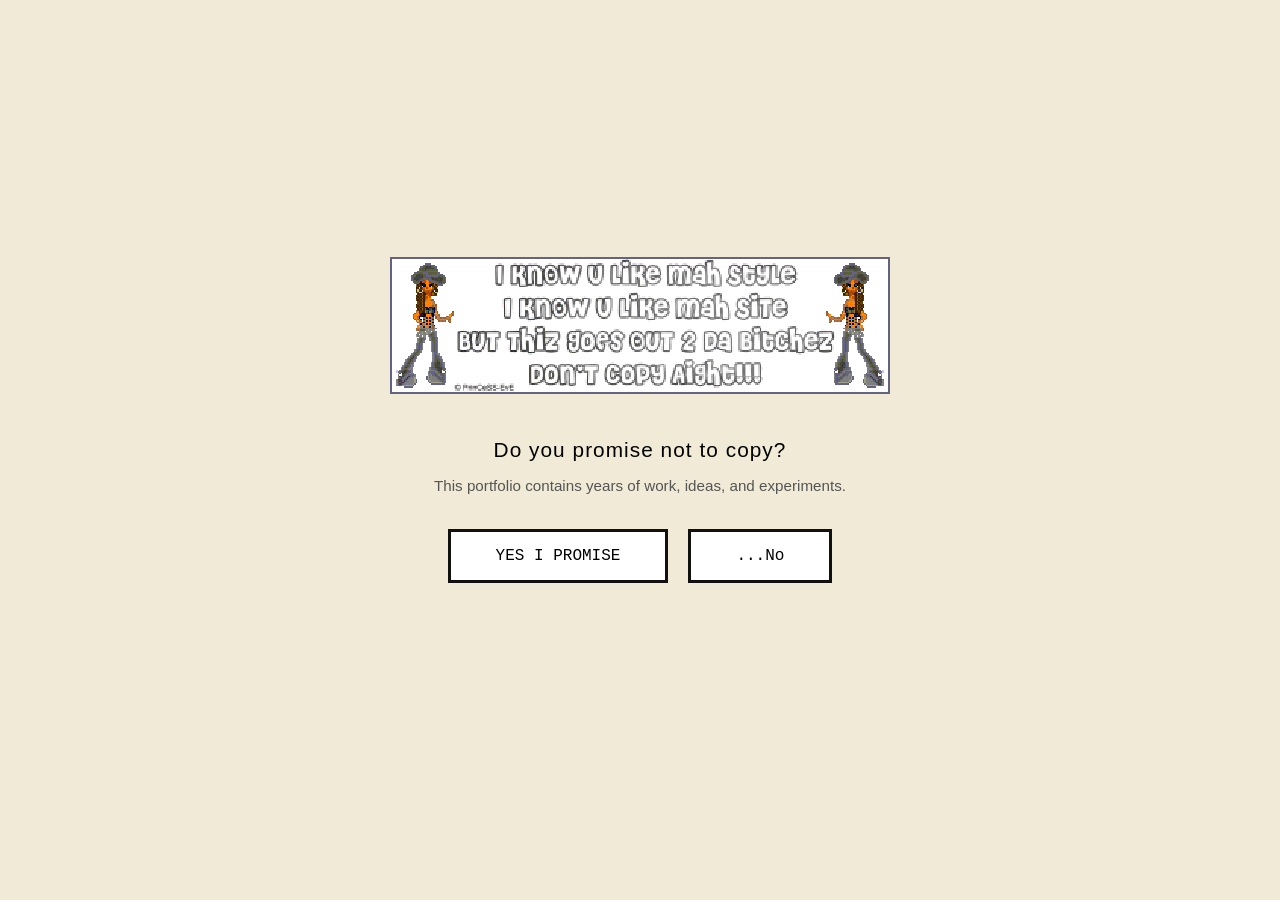
==== index.html @ cb2abb93 "Update index.html" ====
<!DOCTYPE html>
<html lang="en">

<head>

<meta charset="UTF-8">
<meta name="viewport" content="width=device-width, initial-scale=1.0">

<title>Welcome</title>

<style>

*{
    margin:0;
    padding:0;
    box-sizing:border-box;
}

html,
body{
    width:100%;
    height:100%;
}

body{

    display:flex;
    justify-content:center;
    align-items:center;
    flex-direction:column;

    background:#F0EAD6;

    font-family:Helvetica,Arial,sans-serif;

    overflow:hidden;

}

#container{

    text-align:center;

}

#logo{

    width:min(500px,90vw);

    image-rendering:pixelated;

    margin-bottom:40px;

}

h1{

    font-size:1.3rem;

    font-weight:400;

    margin-bottom:15px;

    letter-spacing:.05em;

}

p{

    font-size:.95rem;

    color:#555;

    margin-bottom:35px;

}

.buttons{

    display:flex;

    justify-content:center;

    gap:20px;

    flex-wrap:wrap;

}

button{

    padding:15px 45px;

    border:3px solid #111;

    background:white;

    cursor:pointer;

    font-size:1rem;

    font-family:Courier New, monospace;

    transition:.25s;

}

button:hover{

    background:black;

    color:white;

}

#message{

    margin-top:35px;

    font-size:.9rem;

    color:#666;

    min-height:25px;

    letter-spacing:.05em;

}

#loading{

    display:none;

    margin-top:40px;

}

.bar{

    width:320px;

    height:18px;

    border:2px solid black;

    margin:auto;

}

.fill{

    width:0%;

    height:100%;

    background:black;

}

.loading-text{

    margin-top:12px;

    font-family:Courier New, monospace;

}

</style>

</head>

<body>

<div id="container">

<img src="copyright1.gif" id="logo">

<h1>Do you promise not to copy?</h1>

<p>
This portfolio contains years of work, ideas, and experiments.
</p>

<div class="buttons">

<button id="yes">
YES I PROMISE
</button>

<button id="no">
...No
</button>

</div>

<div id="message"></div>

<div id="loading">

<div class="bar">

<div class="fill"></div>

</div>

<div class="loading-text">

Verifying...

</div>

</div>

</div>

<script>

const no=document.getElementById("no");

const yes=document.getElementById("yes");

const message=document.getElementById("message");

const loading=document.getElementById("loading");

const fill=document.querySelector(".fill");

const loadingText=document.querySelector(".loading-text");

const responses=[

"You Dead ass?",

"Nah",

"Aigh stop playing",

"Wrong answer",

"Don't do me like that",

"Try again",

"😭"

];

let count=0;

no.addEventListener("mouseover",()=>{

    no.style.position="absolute";

    no.style.left=Math.random()*(window.innerWidth-160)+"px";

    no.style.top=Math.random()*(window.innerHeight-70)+"px";

    message.textContent=responses[count%responses.length];

    count++;

});

yes.addEventListener("click",()=>{

document.querySelector(".buttons").style.display="none";

message.style.display="none";

loading.style.display="block";

let percent=0;

const interval=setInterval(()=>{

percent+=2;

fill.style.width=percent+"%";

if(percent<30){

loadingText.textContent="Checking plagiarism history...";

}

else if(percent<60){

loadingText.textContent="Scanning internet archives...";

}

else if(percent<90){

loadingText.textContent="Looking for suspicious behavior...";

}

else{

loadingText.textContent="You're probably cool.";

}

if(percent>=100){

clearInterval(interval);

loadingText.textContent="Entering Portfolio...";

setTimeout(()=>{

window.location.href="Profile.html";

},1200);

}

},40);

});

</script>

</body>

</html>
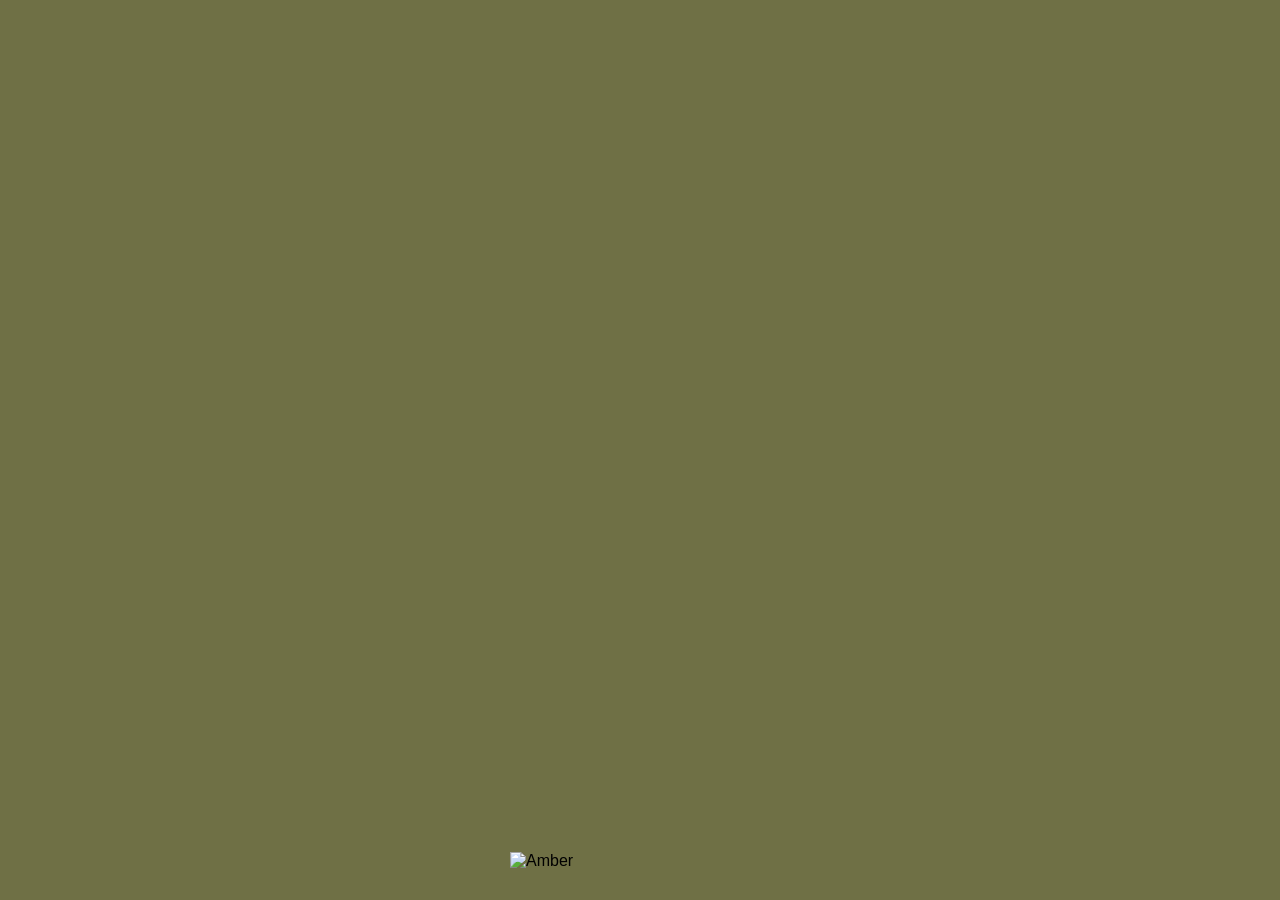
==== commit 1eb6493f: "Update index.html" ====
--- a/index.html
+++ b/index.html
@@ -4,164 +4,351 @@
 <head>
 
 <meta charset="UTF-8">
+
 <meta name="viewport" content="width=device-width, initial-scale=1.0">
 
-<title>Welcome</title>
+<title>Amber Diaz</title>
+
+<link rel="icon" href="tabicon.png">
 
 <style>
 
-*{
-    margin:0;
-    padding:0;
-    box-sizing:border-box;
+/* =========================
+   PAGE
+   ========================= */
+
+* {
+    margin: 0;
+    padding: 0;
+    box-sizing: border-box;
 }
 
 html,
-body{
-    width:100%;
-    height:100%;
-}
-
-body{
-
-    display:flex;
-    justify-content:center;
-    align-items:center;
-    flex-direction:column;
-
-    background:#F0EAD6;
-
-    font-family:Helvetica,Arial,sans-serif;
-
-    overflow:hidden;
-
-}
-
-#container{
-
-    text-align:center;
-
-}
-
-#logo{
-
-    width:min(500px,90vw);
-
-    image-rendering:pixelated;
-
-    margin-bottom:40px;
-
-}
-
-h1{
-
-    font-size:1.3rem;
-
-    font-weight:400;
-
-    margin-bottom:15px;
-
-    letter-spacing:.05em;
-
-}
-
-p{
-
-    font-size:.95rem;
-
-    color:#555;
-
-    margin-bottom:35px;
-
-}
-
-.buttons{
-
-    display:flex;
-
-    justify-content:center;
-
-    gap:20px;
-
-    flex-wrap:wrap;
-
-}
-
-button{
-
-    padding:15px 45px;
-
-    border:3px solid #111;
-
-    background:white;
-
-    cursor:pointer;
-
-    font-size:1rem;
-
-    font-family:Courier New, monospace;
-
-    transition:.25s;
-
-}
-
-button:hover{
-
-    background:black;
-
-    color:white;
-
-}
-
-#message{
-
-    margin-top:35px;
-
-    font-size:.9rem;
-
-    color:#666;
-
-    min-height:25px;
-
-    letter-spacing:.05em;
-
-}
-
-#loading{
-
-    display:none;
-
-    margin-top:40px;
-
-}
-
-.bar{
-
-    width:320px;
-
-    height:18px;
-
-    border:2px solid black;
-
-    margin:auto;
-
-}
-
-.fill{
-
-    width:0%;
-
-    height:100%;
-
-    background:black;
-
-}
-
-.loading-text{
-
-    margin-top:12px;
-
-    font-family:Courier New, monospace;
+body {
+    width: 100%;
+    height: 100%;
+}
+
+body {
+
+    background: #6f7045;
+
+    font-family: Arial, Helvetica, sans-serif;
+
+    overflow: hidden;
+
+}
+
+
+/* =========================
+   BACKGROUND
+   ========================= */
+
+#background {
+
+    position: fixed;
+
+    inset: 0;
+
+    z-index: 0;
+
+}
+
+
+/* =========================
+   LOW POLY AMBER
+   ========================= */
+
+.amber-character {
+
+    position: absolute;
+
+    left: 50%;
+
+    bottom: 30px;
+
+    transform: translateX(-50%);
+
+    width: 260px;
+
+    cursor: pointer;
+
+    z-index: 50;
+
+    user-select: none;
+
+    transition:
+        transform 0.15s ease,
+        filter 0.15s ease;
+
+}
+
+
+.amber-character img {
+
+    display: block;
+
+    width: 100%;
+
+    height: auto;
+
+    pointer-events: none;
+
+}
+
+
+/* Hover */
+
+.amber-character:hover {
+
+    transform:
+        translateX(-50%)
+        scale(1.04);
+
+}
+
+
+/* =========================
+   CLICK / TAZE ANIMATION
+   ========================= */
+
+.amber-character.tazed {
+
+    animation:
+        amberShake
+        0.45s
+        steps(2, end);
+
+}
+
+
+.amber-character.tazed img {
+
+    animation:
+        amberGlitch
+        0.45s
+        steps(2, end);
+
+}
+
+
+/* Shake */
+
+@keyframes amberShake {
+
+    0% {
+
+        transform:
+            translateX(-50%)
+            rotate(0deg);
+
+    }
+
+    15% {
+
+        transform:
+            translateX(calc(-50% - 7px))
+            rotate(-2deg);
+
+    }
+
+    30% {
+
+        transform:
+            translateX(calc(-50% + 8px))
+            rotate(2deg);
+
+    }
+
+    45% {
+
+        transform:
+            translateX(calc(-50% - 6px))
+            rotate(-2deg);
+
+    }
+
+    60% {
+
+        transform:
+            translateX(calc(-50% + 6px))
+            rotate(2deg);
+
+    }
+
+    75% {
+
+        transform:
+            translateX(calc(-50% - 3px))
+            rotate(-1deg);
+
+    }
+
+    100% {
+
+        transform:
+            translateX(-50%)
+            rotate(0deg);
+
+    }
+
+}
+
+
+/* Glitch */
+
+@keyframes amberGlitch {
+
+    0% {
+
+        filter: none;
+
+    }
+
+    20% {
+
+        filter:
+            contrast(1.4)
+            saturate(1.5);
+
+    }
+
+    40% {
+
+        filter:
+            hue-rotate(25deg)
+            contrast(1.3);
+
+    }
+
+    60% {
+
+        filter:
+            brightness(1.3)
+            contrast(1.5);
+
+    }
+
+    80% {
+
+        filter:
+            hue-rotate(-20deg);
+
+    }
+
+    100% {
+
+        filter: none;
+
+    }
+
+}
+
+
+/* =========================
+   SPEECH BUBBLE
+   ========================= */
+
+.speech-bubble {
+
+    position: absolute;
+
+    left: 50%;
+
+    top: -45px;
+
+    transform:
+        translateX(-50%)
+        scale(0);
+
+    background: white;
+
+    color: black;
+
+    border: 2px solid black;
+
+    padding: 7px 12px;
+
+    font-family: Arial, Helvetica, sans-serif;
+
+    font-size: 13px;
+
+    font-weight: bold;
+
+    white-space: nowrap;
+
+    z-index: 10;
+
+    opacity: 0;
+
+    transition:
+        transform 0.15s ease,
+        opacity 0.15s ease;
+
+}
+
+
+/* Speech bubble tail */
+
+.speech-bubble::after {
+
+    content: "";
+
+    position: absolute;
+
+    left: 50%;
+
+    bottom: -8px;
+
+    width: 12px;
+
+    height: 12px;
+
+    background: white;
+
+    border-right: 2px solid black;
+
+    border-bottom: 2px solid black;
+
+    transform:
+        translateX(-50%)
+        rotate(45deg);
+
+}
+
+
+/* Show bubble */
+
+.amber-character.talking .speech-bubble {
+
+    transform:
+        translateX(-50%)
+        scale(1);
+
+    opacity: 1;
+
+}
+
+
+/* =========================
+   MOBILE
+   ========================= */
+
+@media screen and (max-width: 700px) {
+
+    .amber-character {
+
+        width: 190px;
+
+        bottom: 20px;
+
+    }
+
+    .speech-bubble {
+
+        font-size: 11px;
+
+    }
 
 }
 
@@ -169,158 +356,184 @@
 
 </head>
 
+
 <body>
 
-<div id="container">
-
-<img src="copyright1.gif" id="logo">
-
-<h1>Do you promise not to copy?</h1>
-
-<p>
-This portfolio contains years of work, ideas, and experiments.
-</p>
-
-<div class="buttons">
-
-<button id="yes">
-YES I PROMISE
-</button>
-
-<button id="no">
-...No
-</button>
+
+<!-- =========================
+     BACKGROUND
+     ========================= -->
+
+<div id="background"></div>
+
+
+<!-- =========================
+     LOW POLY AMBER
+     ========================= -->
+
+<div
+    class="amber-character"
+    id="amberCharacter"
+>
+
+    <div
+        class="speech-bubble"
+        id="speechBubble"
+    ></div>
+
+    <img
+        src="amber-lowpoly.png"
+        alt="Amber"
+    >
 
 </div>
 
-<div id="message"></div>
-
-<div id="loading">
-
-<div class="bar">
-
-<div class="fill"></div>
-
-</div>
-
-<div class="loading-text">
-
-Verifying...
-
-</div>
-
-</div>
-
-</div>
+
+<!-- =========================
+     DON'T TAZE ME BRO SOUND
+     ========================= -->
+
+<audio
+    id="tazeSound"
+    preload="auto"
+>
+
+    <source
+        src="dont-taze-me-bro.mp3"
+        type="audio/mpeg"
+    >
+
+</audio>
+
 
 <script>
 
-const no=document.getElementById("no");
-
-const yes=document.getElementById("yes");
-
-const message=document.getElementById("message");
-
-const loading=document.getElementById("loading");
-
-const fill=document.querySelector(".fill");
-
-const loadingText=document.querySelector(".loading-text");
-
-const responses=[
-
-"You Dead ass?",
-
-"Nah",
-
-"Aigh stop playing",
-
-"Wrong answer",
-
-"Don't do me like that",
-
-"Try again",
-
-"😭"
+/* =========================
+   AMBER
+   ========================= */
+
+const amber =
+    document.getElementById("amberCharacter");
+
+const sound =
+    document.getElementById("tazeSound");
+
+const speech =
+    document.getElementById("speechBubble");
+
+
+/* =========================
+   RANDOM THINGS AMBER CAN SAY
+   ========================= */
+
+const messages = [
+
+    "yo",
+
+    "why u clicking me",
+
+    "HELLO????",
+
+    "don't touch me",
+
+    "wassup",
+
+    "u found me",
+
+    "girl...",
+
+    "STOP 😭",
+
+    "what do u want",
+
+    "not again",
+
+    "leave me alone",
+
+    "lmao",
+
+    "ayo",
+
+    "who told u to click me"
 
 ];
 
-let count=0;
-
-no.addEventListener("mouseover",()=>{
-
-    no.style.position="absolute";
-
-    no.style.left=Math.random()*(window.innerWidth-160)+"px";
-
-    no.style.top=Math.random()*(window.innerHeight-70)+"px";
-
-    message.textContent=responses[count%responses.length];
-
-    count++;
+
+/* =========================
+   CLICK AMBER
+   ========================= */
+
+amber.addEventListener("click", function () {
+
+
+    /* Pick random message */
+
+    const randomMessage =
+        messages[
+            Math.floor(
+                Math.random() * messages.length
+            )
+        ];
+
+
+    speech.textContent =
+        randomMessage;
+
+
+    /* Reset animation */
+
+    amber.classList.remove("tazed");
+
+    amber.classList.remove("talking");
+
+
+    /*
+       Forces the browser to
+       restart the animation.
+    */
+
+    void amber.offsetWidth;
+
+
+    /* Start animation */
+
+    amber.classList.add("tazed");
+
+    amber.classList.add("talking");
+
+
+    /* =========================
+       PLAY SOUND
+       ========================= */
+
+    sound.currentTime = 0;
+
+    sound.play().catch(function(error) {
+
+        console.log(
+            "Audio could not play:",
+            error
+        );
+
+    });
+
+
+    /* =========================
+       HIDE SPEECH BUBBLE
+       ========================= */
+
+    setTimeout(function() {
+
+        amber.classList.remove("talking");
+
+    }, 1800);
+
 
 });
 
-yes.addEventListener("click",()=>{
-
-document.querySelector(".buttons").style.display="none";
-
-message.style.display="none";
-
-loading.style.display="block";
-
-let percent=0;
-
-const interval=setInterval(()=>{
-
-percent+=2;
-
-fill.style.width=percent+"%";
-
-if(percent<30){
-
-loadingText.textContent="Checking plagiarism history...";
-
-}
-
-else if(percent<60){
-
-loadingText.textContent="Scanning internet archives...";
-
-}
-
-else if(percent<90){
-
-loadingText.textContent="Looking for suspicious behavior...";
-
-}
-
-else{
-
-loadingText.textContent="You're probably cool.";
-
-}
-
-if(percent>=100){
-
-clearInterval(interval);
-
-loadingText.textContent="Entering Portfolio...";
-
-setTimeout(()=>{
-
-window.location.href="Profile.html";
-
-},1200);
-
-}
-
-},40);
-
-});
-
 </script>
 
+
 </body>
 
 </html>
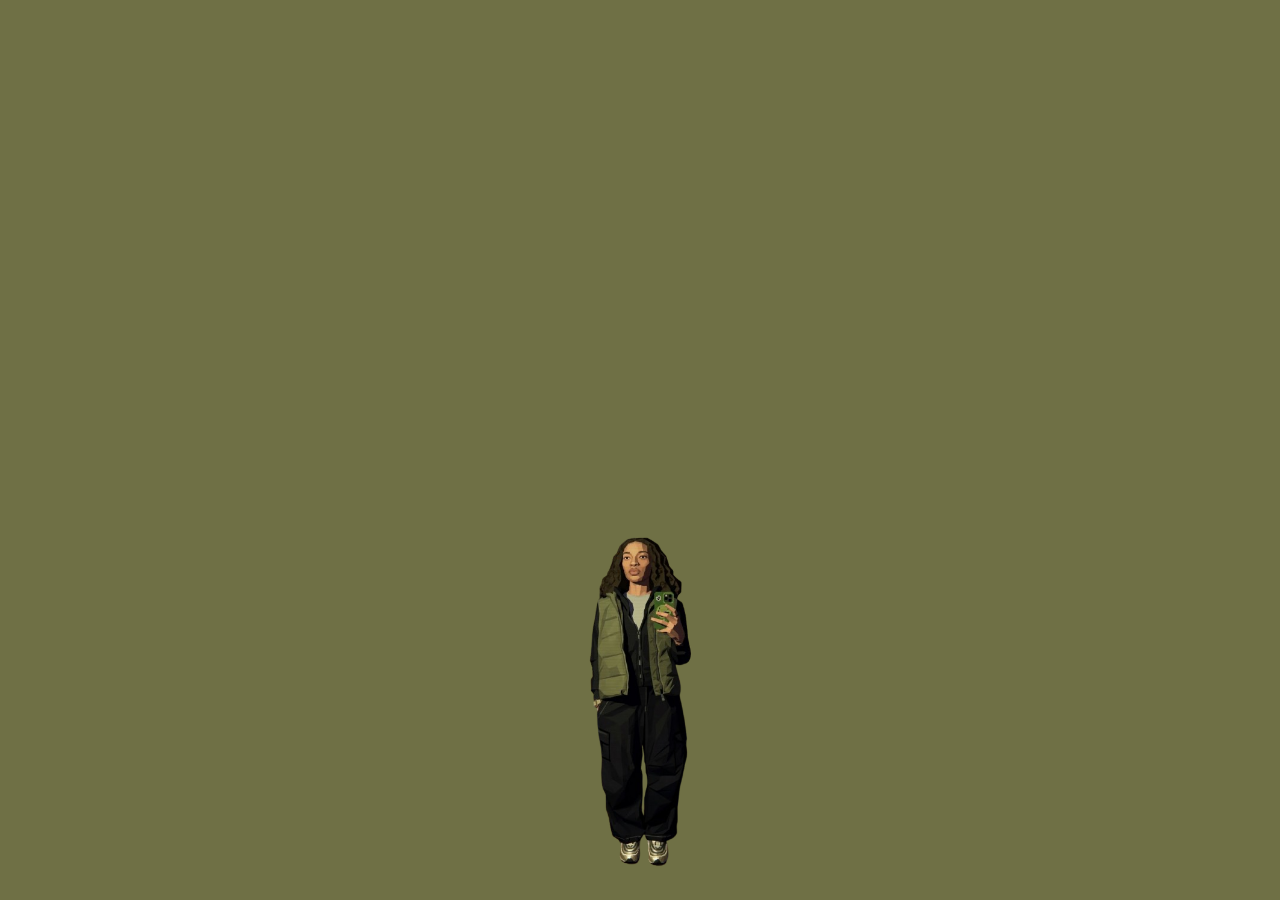
==== commit ffba827e: "Update image and audio source file names" ====
--- a/index.html
+++ b/index.html
@@ -382,7 +382,7 @@
     ></div>
 
     <img
-        src="amber-lowpoly.png"
+        src="lowpolymeee.png"
         alt="Amber"
     >
 
@@ -399,7 +399,7 @@
 >
 
     <source
-        src="dont-taze-me-bro.mp3"
+        src="donttazemebro.mp3"
         type="audio/mpeg"
     >
 
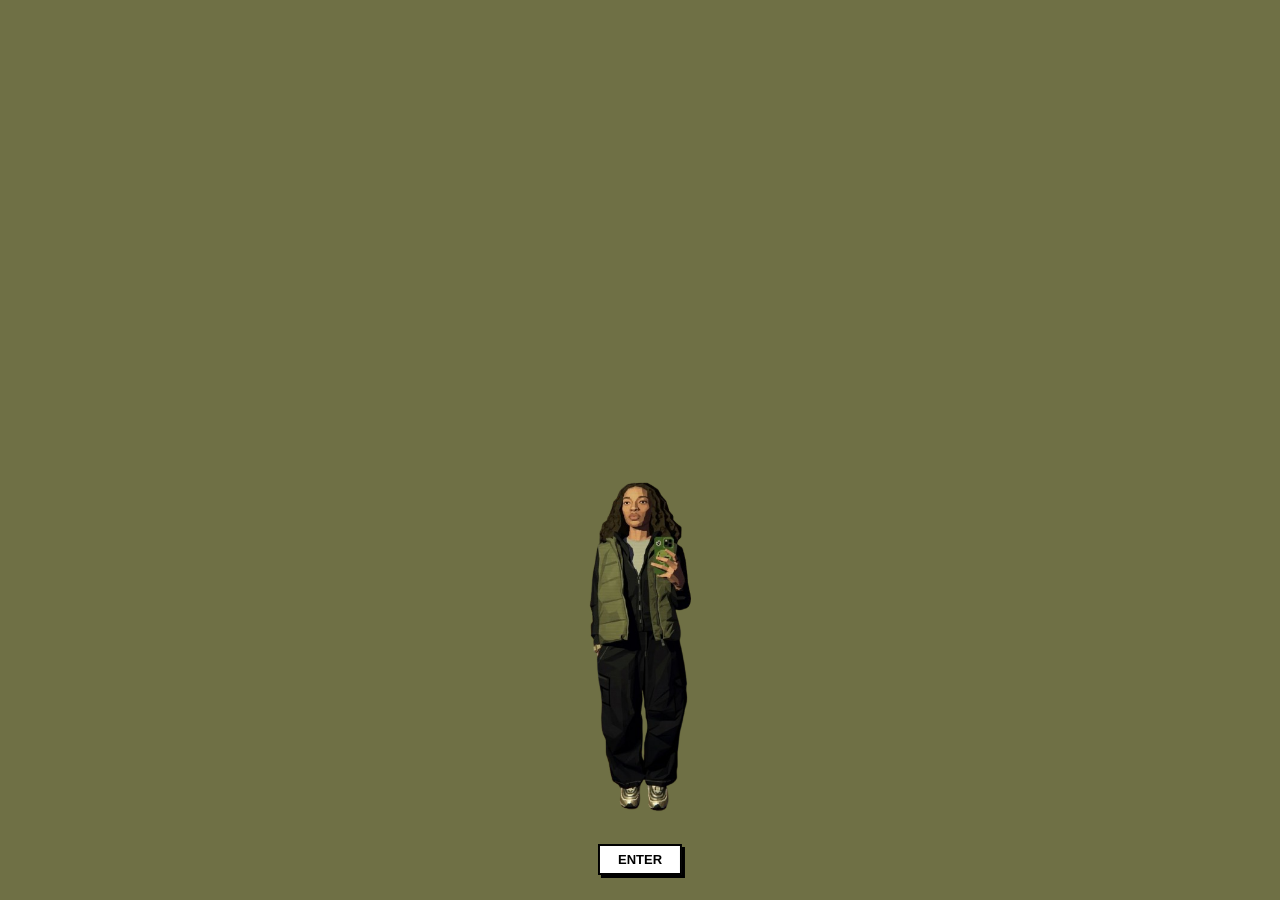
==== commit c3382dca: "Update positioning of enter button and amber character Adjusted the positioning of the enter button " ====
--- a/index.html
+++ b/index.html
@@ -65,7 +65,7 @@
 
     left: 50%;
 
-    bottom: 30px;
+    bottom: 85px;
 
     transform: translateX(-50%);
 
@@ -331,6 +331,82 @@
 
 
 /* =========================
+   ENTER BUTTON
+   ========================= */
+
+.enter-button {
+
+    position: absolute;
+
+    left: 50%;
+
+    bottom: 25px;
+
+    transform: translateX(-50%);
+
+    z-index: 100;
+
+    display: inline-block;
+
+    padding: 6px 18px;
+
+    background: white;
+
+    color: black;
+
+    border: 2px solid black;
+
+    text-decoration: none;
+
+    font-family: Arial, Helvetica, sans-serif;
+
+    font-size: 13px;
+
+    font-weight: bold;
+
+    cursor: pointer;
+
+    box-shadow: 3px 3px 0px black;
+
+    transition:
+        transform 0.1s ease,
+        box-shadow 0.1s ease,
+        background 0.1s ease;
+
+}
+
+
+/* Hover */
+
+.enter-button:hover {
+
+    background: black;
+
+    color: white;
+
+    transform:
+        translateX(-50%)
+        translateY(-2px);
+
+    box-shadow: 3px 5px 0px black;
+
+}
+
+
+/* Click */
+
+.enter-button:active {
+
+    transform:
+        translateX(-50%)
+        translateY(2px);
+
+    box-shadow: 1px 1px 0px black;
+
+}
+
+
+/* =========================
    MOBILE
    ========================= */
 
@@ -340,13 +416,23 @@
 
         width: 190px;
 
+        bottom: 75px;
+
+    }
+
+    .speech-bubble {
+
+        font-size: 11px;
+
+    }
+
+    .enter-button {
+
         bottom: 20px;
 
-    }
-
-    .speech-bubble {
-
-        font-size: 11px;
+        font-size: 12px;
+
+        padding: 5px 15px;
 
     }
 
@@ -387,6 +473,18 @@
     >
 
 </div>
+
+
+<!-- =========================
+     ENTER PROFILE BUTTON
+     ========================= -->
+
+<a
+    href="profile.html"
+    class="enter-button"
+>
+    ENTER
+</a>
 
 
 <!-- =========================
